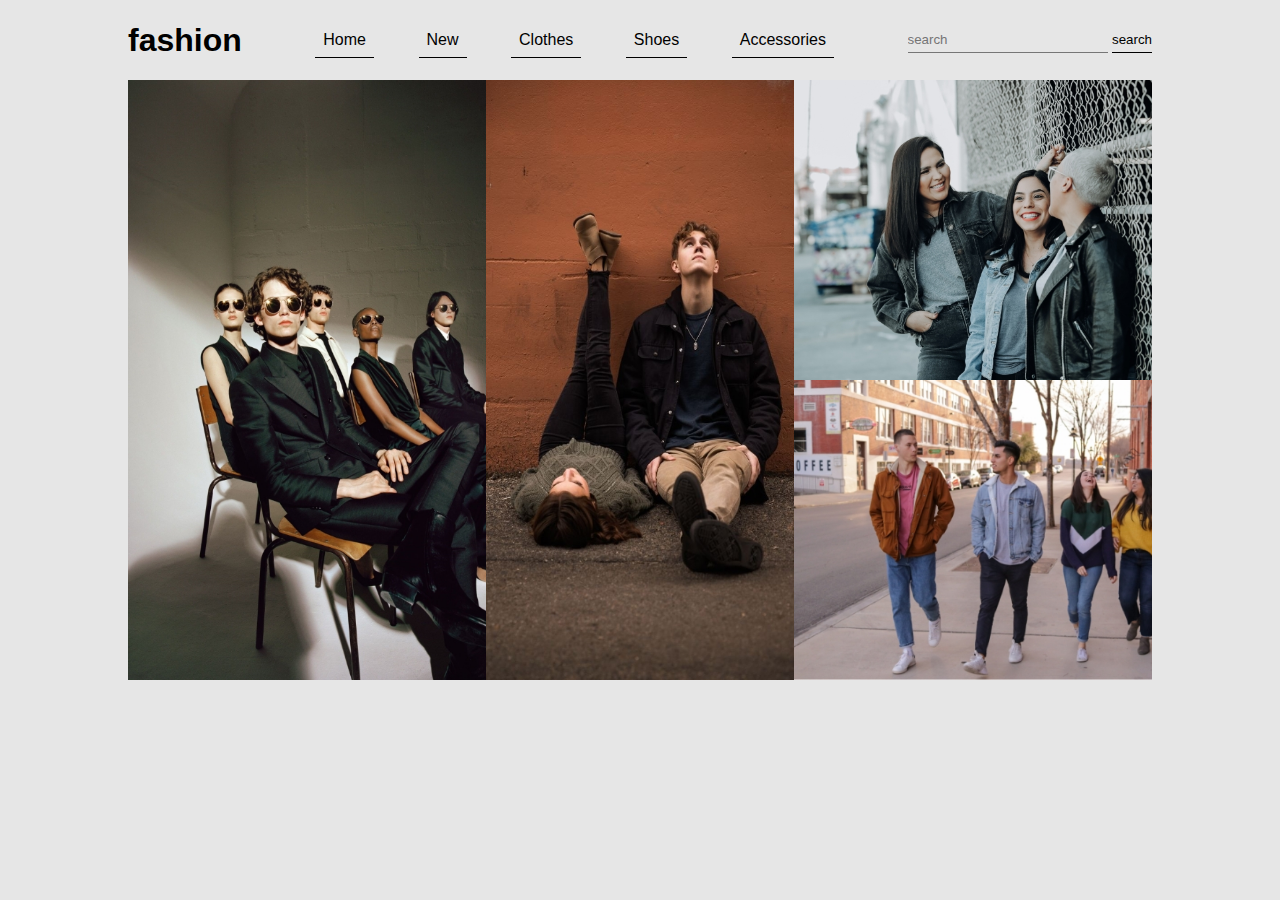
==== index.html @ 9113c132 "part-1" ====
<!DOCTYPE html>
<html lang="en">

<head>
    <meta charset="UTF-8">
    <meta http-equiv="X-UA-Compatible" content="IE=edge">
    <meta name="viewport" content="width=device-width, initial-scale=1.0">
    <title>fashion</title>
    <link rel="stylesheet" href="style.css">
</head>

<body>
    <div id=the-all-div>
        <!--nav-bar-->
        <nav>
            <div id="nav-div">
                <div id="logo">
                    <h1>fashion</h1>
                </div>
                <div class="menu">
                </div>
                <div id="search-bar">
                    <input type="text" name="search" value="" placeholder="search" />
                    <button type="button">search</button>
                </div>
                <div class="menu-btn">
                    <img src="icons/menu.svg">
                </div>
            </div>
        </nav>
        <!--part-1-->
        <div id="part-1">
            <div class="part1_img img1">
                <div class="txt">
                    Create your Individuality
                </div>
            </div>
            <div class="part1_img img2">
                <div class="txt">
                    New Arrivals
                </div>
            </div>
            <div id="third-div">
                <div class="part1_img img3">
                    <div class="txt">
                        Big Clearance
                    </div>
                </div>
                <div class="part1_img img4">
                    <div class="txt">
                        Be Unique
                    </div>
                </div>

            </div>
        </div>

    </div>
    <script type="text/javascript" src="app.js"></script>
</body>

</html>
---- style.css ----
*{
    margin: 0;
    padding: 0;
}
body {
    font-family: 'graphik regular',Arial, Helvetica, sans-serif;
    background-color: #E6E6E6;
}
/* nav-bar */
a {
    text-decoration: none;
}
nav {
    top: 0;
    width: 100%;
    height: 80px;
    display: flex;
    justify-content: center;
}
#nav-div{
    width: 80%;
    margin: 0 10%;
    height: 80px;
    display: flex;
    flex-direction: row;
    justify-content: space-between;
    align-items: center;
}
.menu {
    width: 55%;
    display: flex;
    flex-direction: row;
    justify-content: space-around;
}
.menu a {
    color: black;
    padding: 8px;
    border-style: none none solid none;
    border-width: 1px;
}
.menu a:hover {
    border-style: solid;
    border-radius: 5px;
}
#search-bar input {
    width: 200px;
    height: 25px;
    background-color:#E6E6E6 ;
    border-style: none none solid none;
    border-width: 1px;
}
#search-bar button {
    height: 25px;
    background-color: #E6E6E6;
    border-style: none none solid none;
    border-width: 1px;
}
.menu-btn img{
    width: 20px;
    height: 30px;
}
.menu-btn {
    display: none;
}
@media (max-width:768px) {
    body{
        overflow-x: hidden ;
    }
    .menu  {
        position: absolute;
        flex-direction: column;
        justify-content: space-around;
        align-items: center;
        height: 600px;
        width: 50%;
        top:80px;
        right: 0;
        background-color:#E6E6E6 ;
        transform: translateX(100%);
        transition: transform 0.5s ease-in;
    } 
    .menu-btn{
        display: flex;
        flex-direction: column;
        justify-content: flex-end;
    }
    .menu-active {
        transform: translateX(0%);
    }
    #logo{
        font-size: 13px;
    }
    #search-bar input  {
        width: 120px;
    }
    #search-bar button {
        width: 40px;
        font-size: 10px;
    }
}
/* part-1*/

#part-1{
    width: 80%;
    height: 600px;
    margin: 0 10%;
    display: grid;
    grid-template-columns: 35% 30% auto;
}
.part1_img {
    background-size: cover;
    color: black;
}
.txt{
    width: 80%;
    background-color: black;
    color: white;
    font-size: 40px;
    padding: 10%;
    opacity: 0;
}
.img-hover{
    opacity: 0.7;
}
#third-div {
    display: flex;
    flex-direction: column;
}
.img1 {
    background-image: url("images1/Handmade Sunglasses & Eyeglasses Collections - MYKITA®.jpg");
}
.img2 {
    background-image: url("images1/Couple Photography в 2020 г _ Парные портреты, Фотография пары, Фотосъемка.jpg");
}
.img3 {
    background-image: url("images1/joel-muniz-zqgJbYEQRJA-unsplash.jpg");
    height: 50%;
}
.img4 {
    background-image: url("images1/eliott-reyna-jCEpN62oWL4-unsplash.jpg");
    height: 50%;
}
@media (max-width:768px){
    #part-1{
        display: grid;
        grid-template-rows: 40% auto auto;
        grid-template-columns: 50% 50%;
    }
    #third-div{
        grid-column: 1/3;
        grid-row: 2/4;
    }
    .txt{
        font-size: 20px;
    }
}
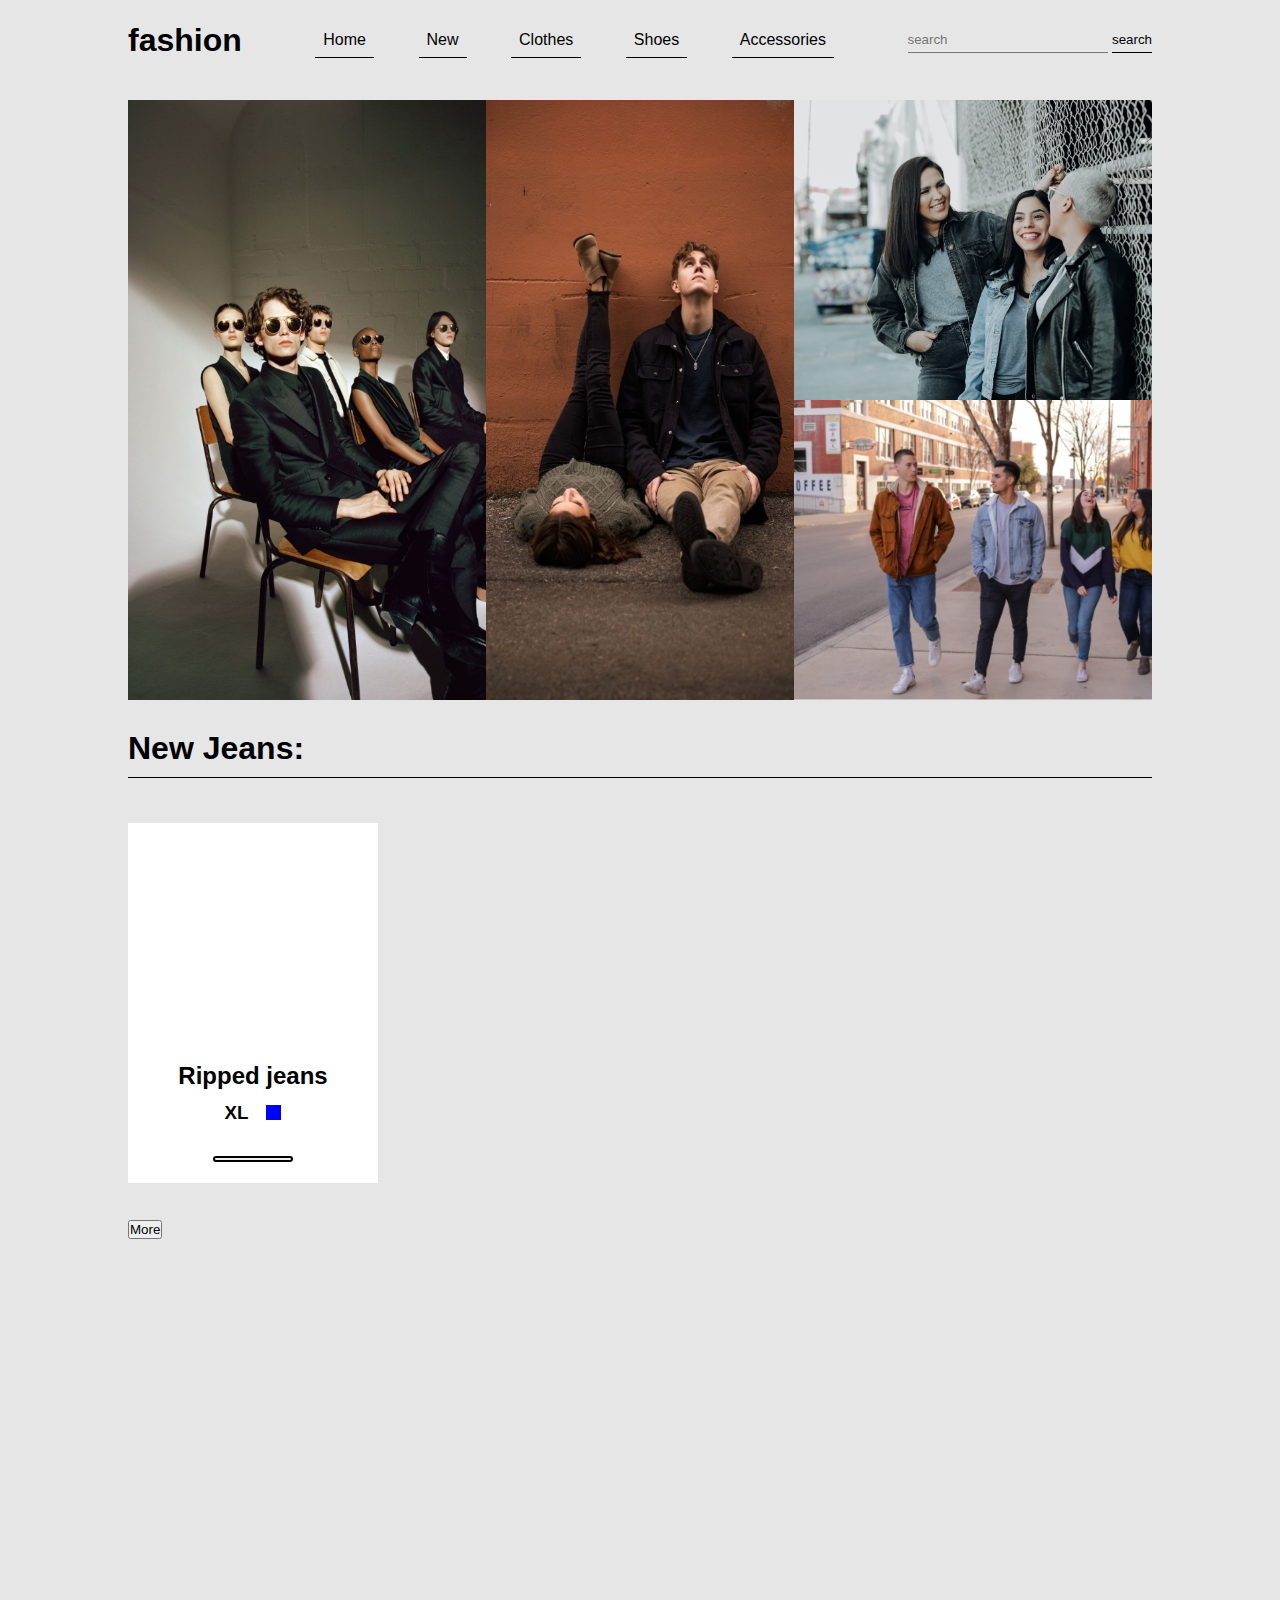
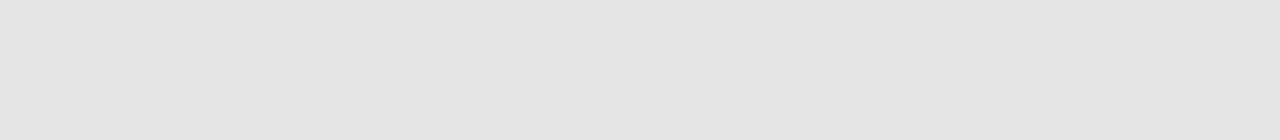
==== commit dd21cec3: "part-2" ====
--- a/index.html
+++ b/index.html
@@ -28,7 +28,9 @@
                 </div>
             </div>
         </nav>
+
         <!--part-1-->
+
         <div id="part-1">
             <div class="part1_img img1">
                 <div class="txt">
@@ -55,6 +57,28 @@
             </div>
         </div>
 
+        <!--part-2-->
+
+        <div id="part-2">
+            <div id="jeans">
+                <div class="txt-h">
+                    <h1>
+                        New Jeans:
+                    </h1>
+                </div>
+                <div id="jeans-div">
+                </div>
+
+            </div>
+            <div class="more">
+                <button type="button">More</button>
+            </div>
+        </div>
+
+    </div>
+
+    </div>
+
     </div>
     <script type="text/javascript" src="app.js"></script>
 </body>
--- a/style.css
+++ b/style.css
@@ -103,7 +103,7 @@
 #part-1{
     width: 80%;
     height: 600px;
-    margin: 0 10%;
+    margin: 20px 10%;
     display: grid;
     grid-template-columns: 35% 30% auto;
 }
@@ -153,4 +153,67 @@
     .txt{
         font-size: 20px;
     }
+}
+
+/* part-2*/
+
+#part-2{
+    width: 80%;
+    height: 1000px;
+    margin: 20px 10%;
+}
+#jeans {
+    width: 100%;
+    height: 50%;
+}
+#jeans-div {
+    height: 90%;
+    display: flex;
+    flex-direction: row;
+    flex-wrap: wrap;
+    justify-content: space-between;
+    align-items: center;
+}
+.txt-h{
+    padding: 10px 0;
+    border-style: none none solid none;
+    border-width: 1px;
+}
+.artc{
+    width: 250px;
+    height: 80%;
+    background-color: white;
+}
+.artc-img {
+    height: 65%;
+    width: 100%;
+    background-image: url("https://mdbootstrap.com/img/Photos/Horizontal/E-commerce/Vertical/11.jpg");
+    background-size: cover;
+}
+.artc-txt {
+    height: 35%;
+    display: flex;
+    flex-direction: column;
+    align-items: center;
+}
+.artc-txt div {
+    margin: 5px 0;
+} 
+.col-siz {
+    width: 30%;
+    display: flex;
+    flex-direction: row;
+    align-items: center;
+    justify-content: space-around;
+}
+.color {
+    width: 15px;
+    height: 15px;
+    background-color: blue;
+}
+.artc-btn button {
+    padding: 1px;
+    width: 80px;
+    border-style: solid;
+    border-radius: 5px;
 }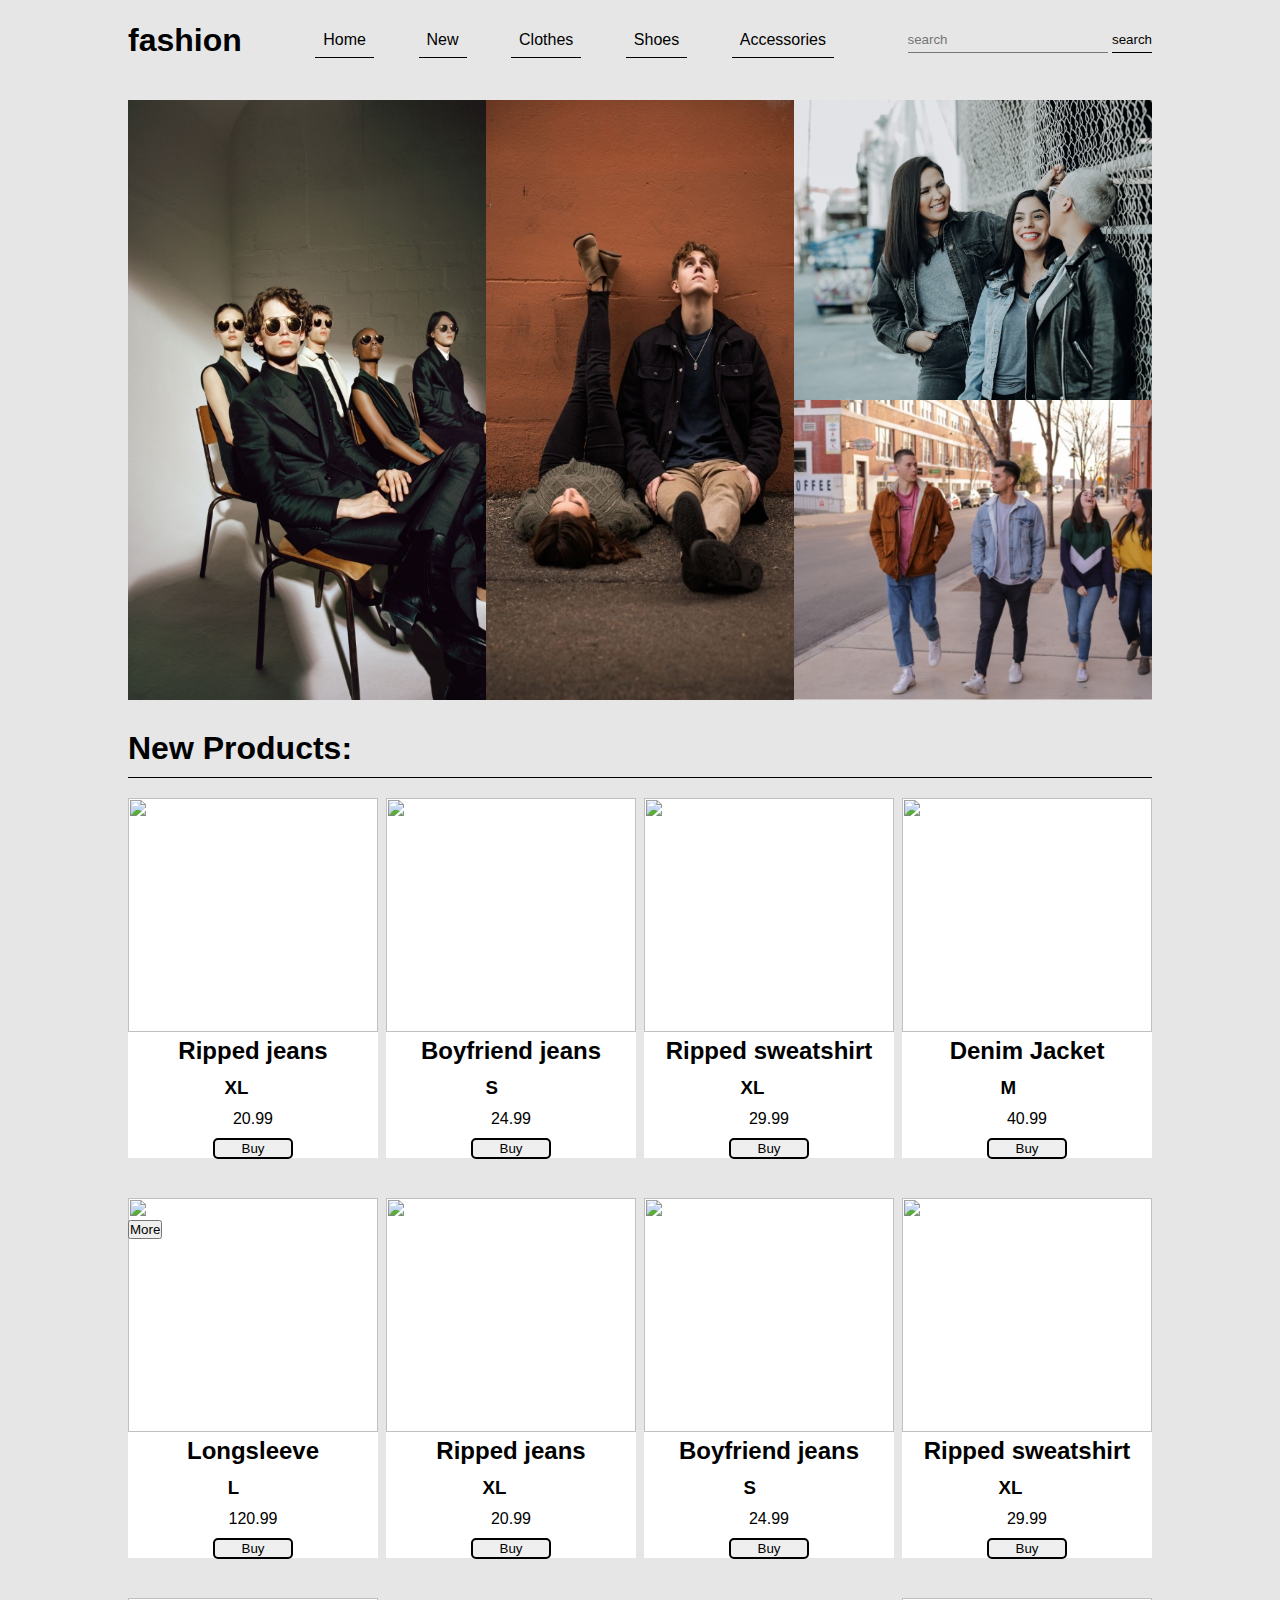
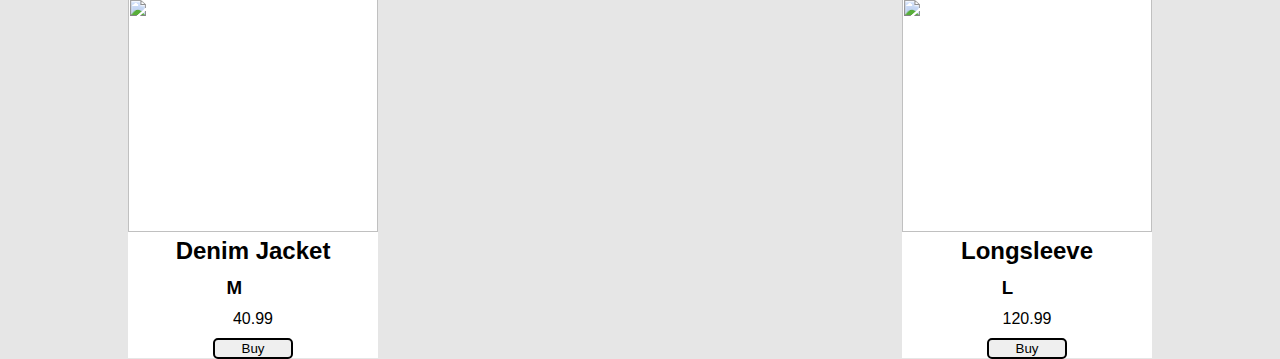
==== commit 4a2aca5b: "part-2" ====
--- a/index.html
+++ b/index.html
@@ -63,7 +63,7 @@
             <div id="jeans">
                 <div class="txt-h">
                     <h1>
-                        New Jeans:
+                        New Products:
                     </h1>
                 </div>
                 <div id="jeans-div">
--- a/style.css
+++ b/style.css
@@ -183,6 +183,7 @@
     width: 250px;
     height: 80%;
     background-color: white;
+    margin: 20px 0;
 }
 .artc-img {
     height: 65%;
@@ -209,11 +210,14 @@
 .color {
     width: 15px;
     height: 15px;
-    background-color: blue;
 }
 .artc-btn button {
     padding: 1px;
     width: 80px;
     border-style: solid;
     border-radius: 5px;
+}
+.img-part2 {
+    width: 100%;
+    height: 100%;
 }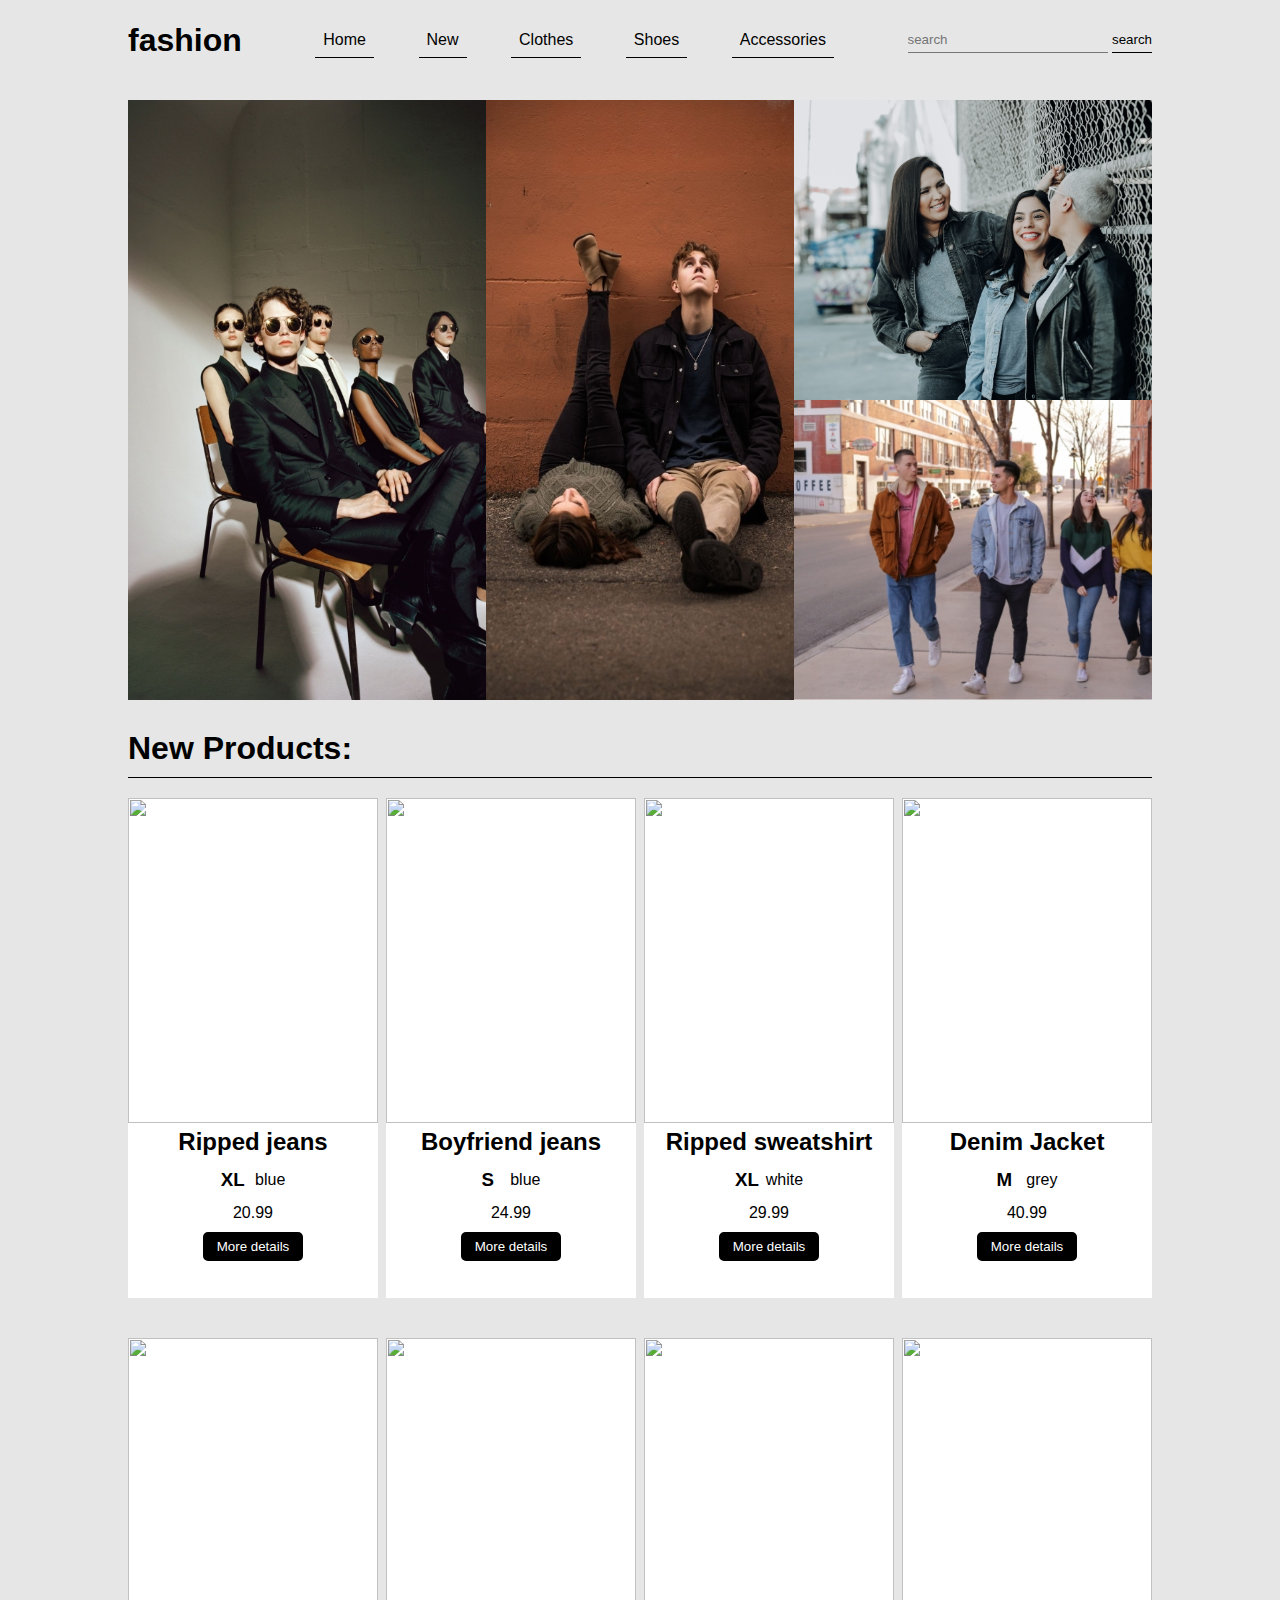
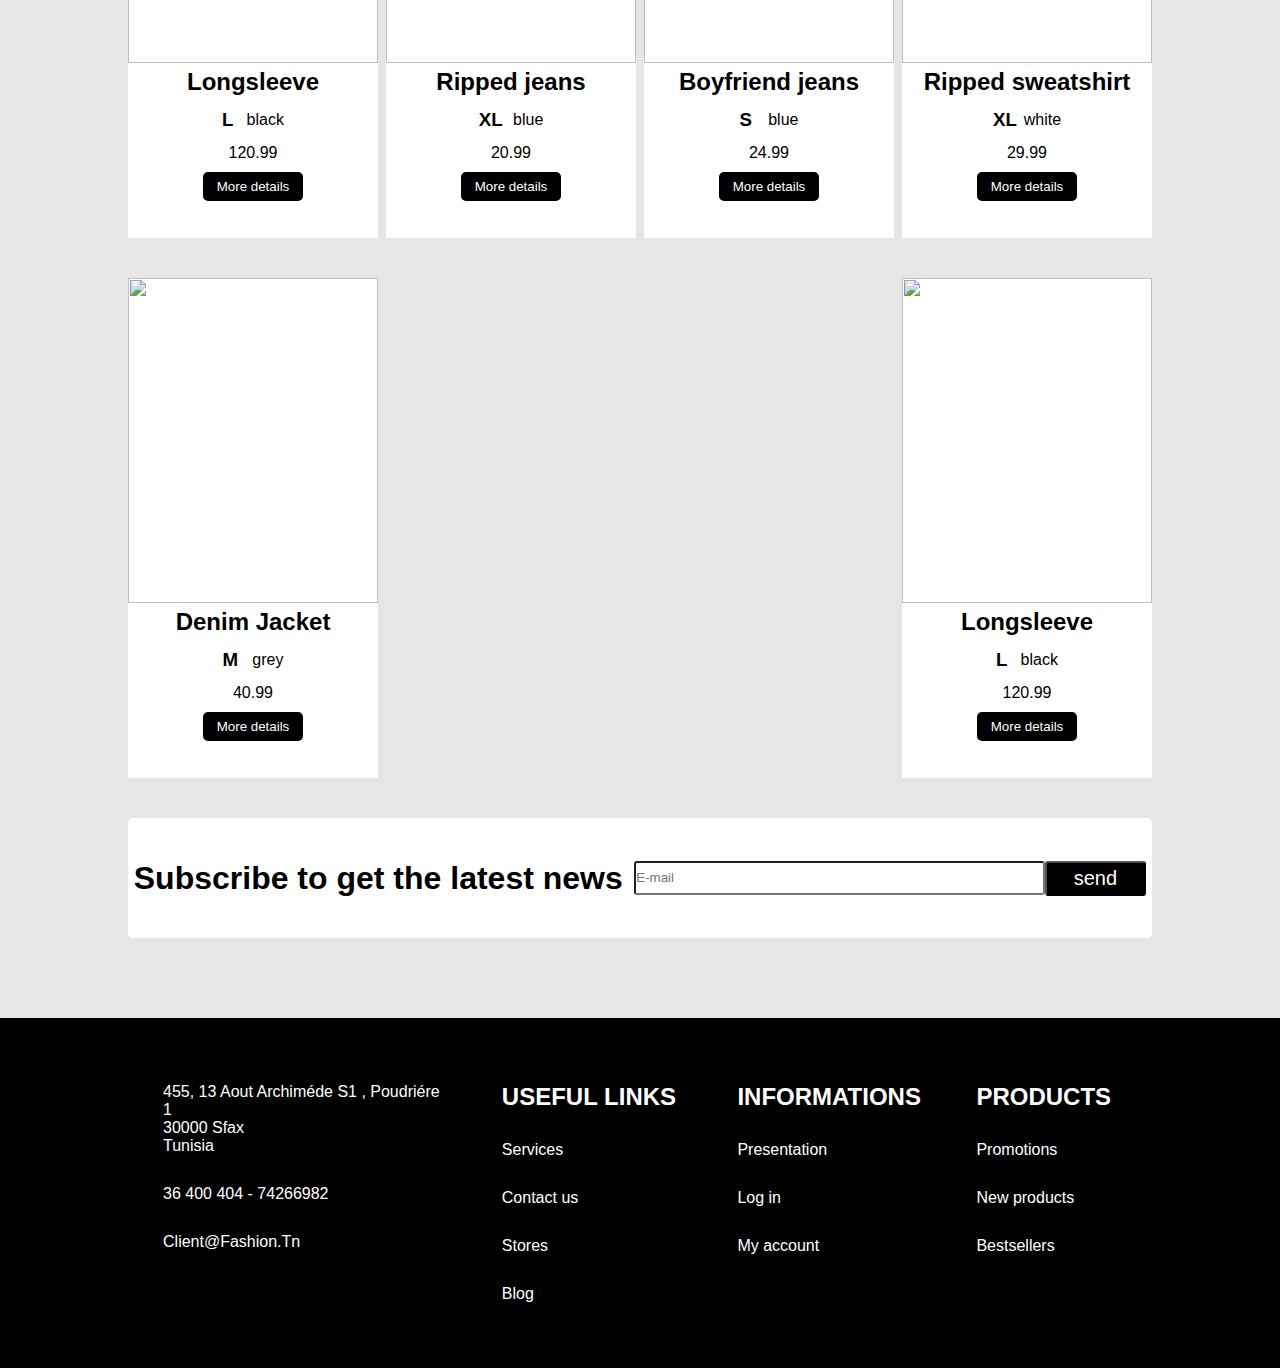
==== commit 165c6833: "part-3,part-4,part-5" ====
--- a/index.html
+++ b/index.html
@@ -60,18 +60,72 @@
         <!--part-2-->
 
         <div id="part-2">
-            <div id="jeans">
+            <div id="prod">
                 <div class="txt-h">
                     <h1>
                         New Products:
                     </h1>
                 </div>
-                <div id="jeans-div">
+                <div id="prod-div">
                 </div>
+            </div>
+        </div>
 
+        <!--part-3-->
+
+        <div id="part-3">
+            <div class="sub-txt">
+                <h1>Subscribe to get the latest news</h1>
             </div>
-            <div class="more">
-                <button type="button">More</button>
+            <div class="sub">
+                <input type="text" name="E-mail" value="" placeholder="E-mail" />
+                <button type="button">send</button>
+            </div>
+        </div>
+        <div id="part-4">
+            <div>
+                <div>
+                    <ul>
+                        <li>
+                            <p>455, 13 Aout Archiméde S1 , Poudriére 1</p>
+                            <p>30000 Sfax</p>
+                            <p>Tunisia</p>
+                        </li>
+                        <li>36 400 404 - 74266982</li>
+                        <li>Client@Fashion.Tn</li>
+                    </ul>
+                </div>
+                <div>
+                    <ul>
+                        <li>
+                            <h2>USEFUL LINKS</h2>
+                        </li>
+                        <li>Services</li>
+                        <li>Contact us</li>
+                        <li>Stores</li>
+                        <li>Blog</li>
+                    </ul>
+                </div>
+                <div>
+                    <ul>
+                        <li>
+                            <h2>INFORMATIONS</h2>
+                        </li>
+                        <li>Presentation</li>
+                        <li>Log in</li>
+                        <li>My account</li>
+                    </ul>
+                </div>
+                <div>
+                    <ul>
+                        <li>
+                            <h2>PRODUCTS</h2>
+                        </li>
+                        <li>Promotions</li>
+                        <li>New products</li>
+                        <li>Bestsellers</li>
+                    </ul>
+                </div>
             </div>
         </div>
 
--- a/style.css
+++ b/style.css
@@ -159,14 +159,13 @@
 
 #part-2{
     width: 80%;
-    height: 1000px;
     margin: 20px 10%;
 }
-#jeans {
+#prod {
     width: 100%;
     height: 50%;
 }
-#jeans-div {
+#prod-div {
     height: 90%;
     display: flex;
     flex-direction: row;
@@ -181,7 +180,7 @@
 }
 .artc{
     width: 250px;
-    height: 80%;
+    height: 500px;
     background-color: white;
     margin: 20px 0;
 }
@@ -207,17 +206,97 @@
     align-items: center;
     justify-content: space-around;
 }
-.color {
-    width: 15px;
-    height: 15px;
-}
 .artc-btn button {
-    padding: 1px;
-    width: 80px;
+    padding: 5px;
+    width: 100px;
     border-style: solid;
     border-radius: 5px;
+    border-color: black;
+    color: white;
+    background-color: black;
 }
 .img-part2 {
     width: 100%;
     height: 100%;
+}
+@media (max-width:768px){
+    .artc {
+        width: 100%;
+    }
+}
+
+/* part-3*/
+
+#part-3 {
+    display: flex;
+    justify-content: space-around;
+    align-items: center;
+    flex-wrap: wrap;
+    width: 80%;
+    margin: 0 10%;
+    background-color: white;
+    height: 120px;
+    border-radius: 5px;
+}
+.sub {
+    width: 50%;
+    display: flex;
+    justify-content: space-between;
+}
+.sub input {
+    width: 80%;
+    height: 30px;
+    border-radius: 3px;
+}
+.sub button {
+    width: 20%;
+    height: 35px;
+    color: white;
+    background-color: black;
+    border-radius: 3px;
+    border-color: black;
+    font-size: 20px;
+}
+@media (max-width:768px){
+    .sub-txt {
+        font-size: 13px;
+    }
+    .sub {
+            width: 100%;
+        }
+    
+}
+
+/* part-4*/
+
+#part-4 {
+    background-color: black;
+    width: 100%;
+    height: 350px;
+    margin-top: 80px;
+    color: white;
+    display: flex;
+    align-items: center;
+}
+#part-4 div {
+    width: 80%;
+    margin: 0 10%;
+    display: grid;
+    grid-template-columns: auto auto auto auto;
+}
+#part-4 ul {
+    list-style: none;
+}
+#part-4 ul li {
+    margin: 30px 0;
+}
+@media (max-width:768px){
+    #part-4{
+        height: 100%;
+    }
+    #part-4 div {
+        grid-template-columns: auto;
+        grid-template-rows: auto auto auto auto;
+    }
+    
 }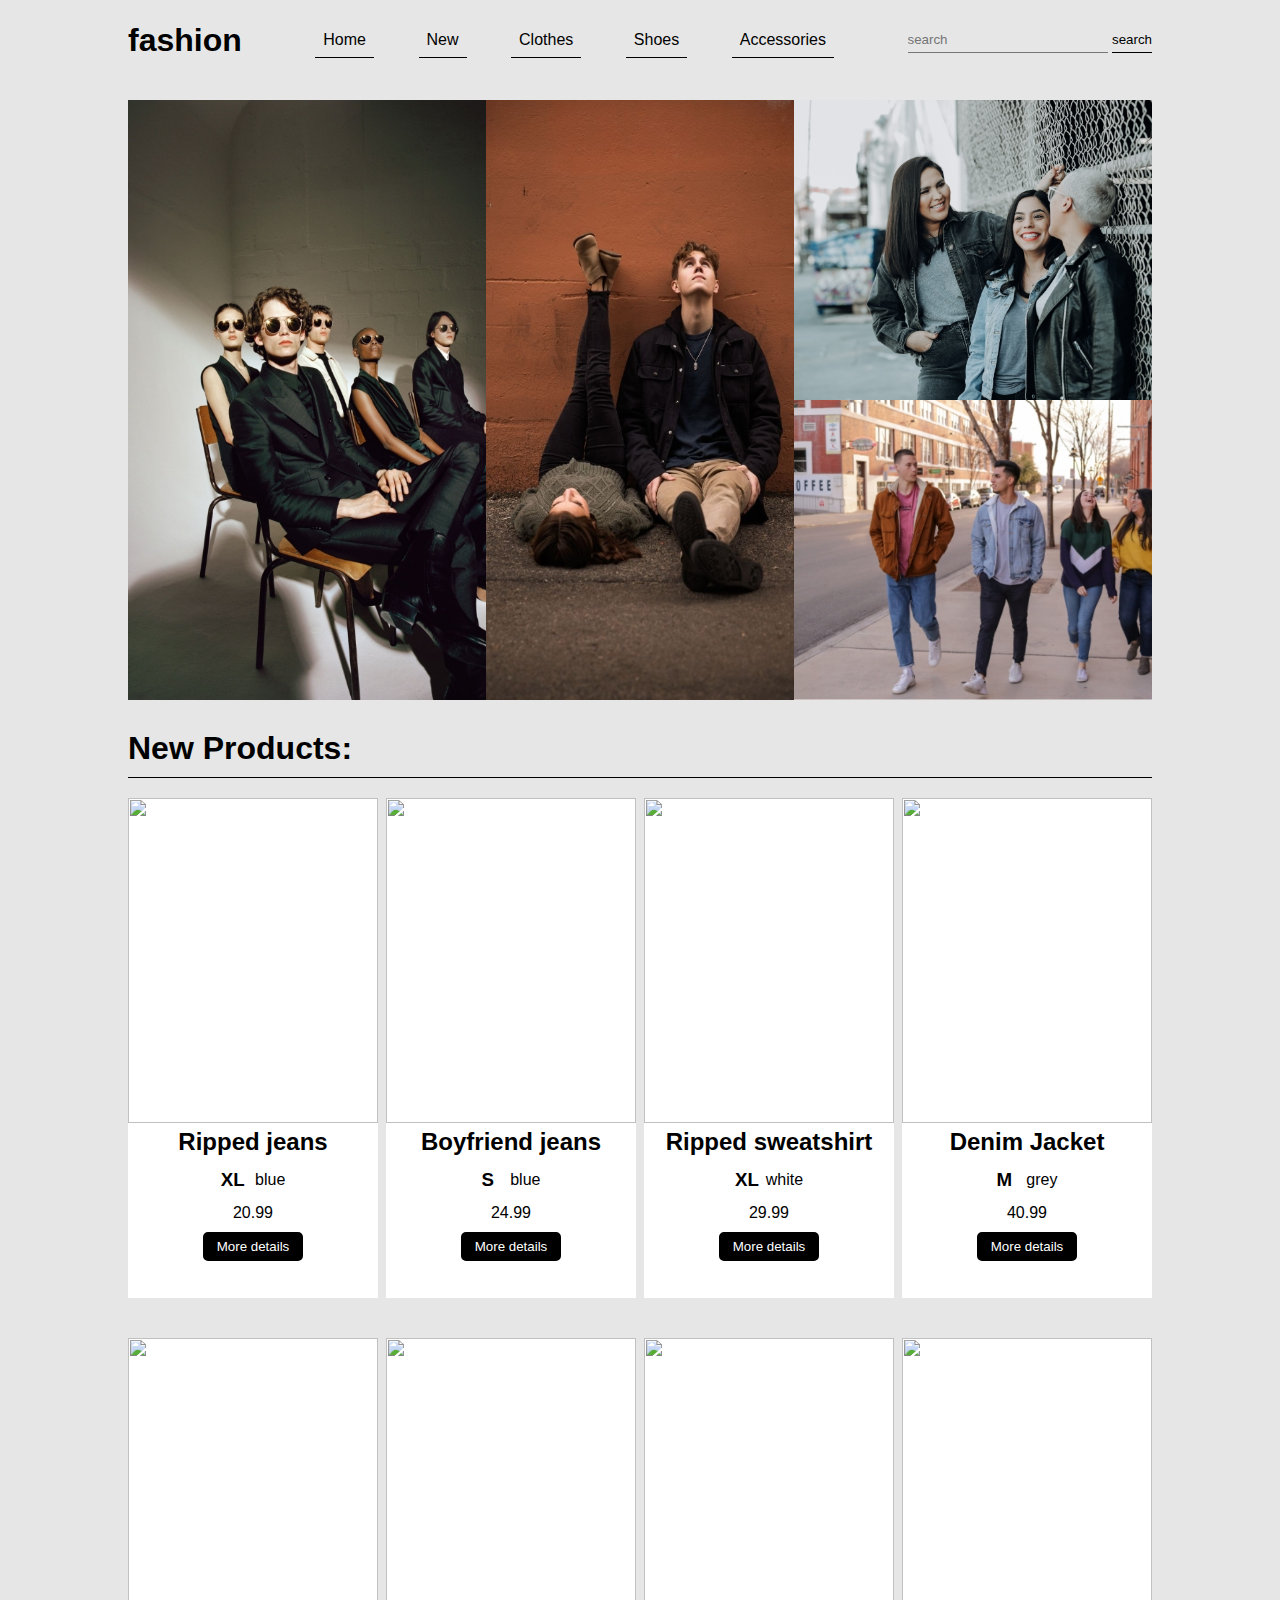
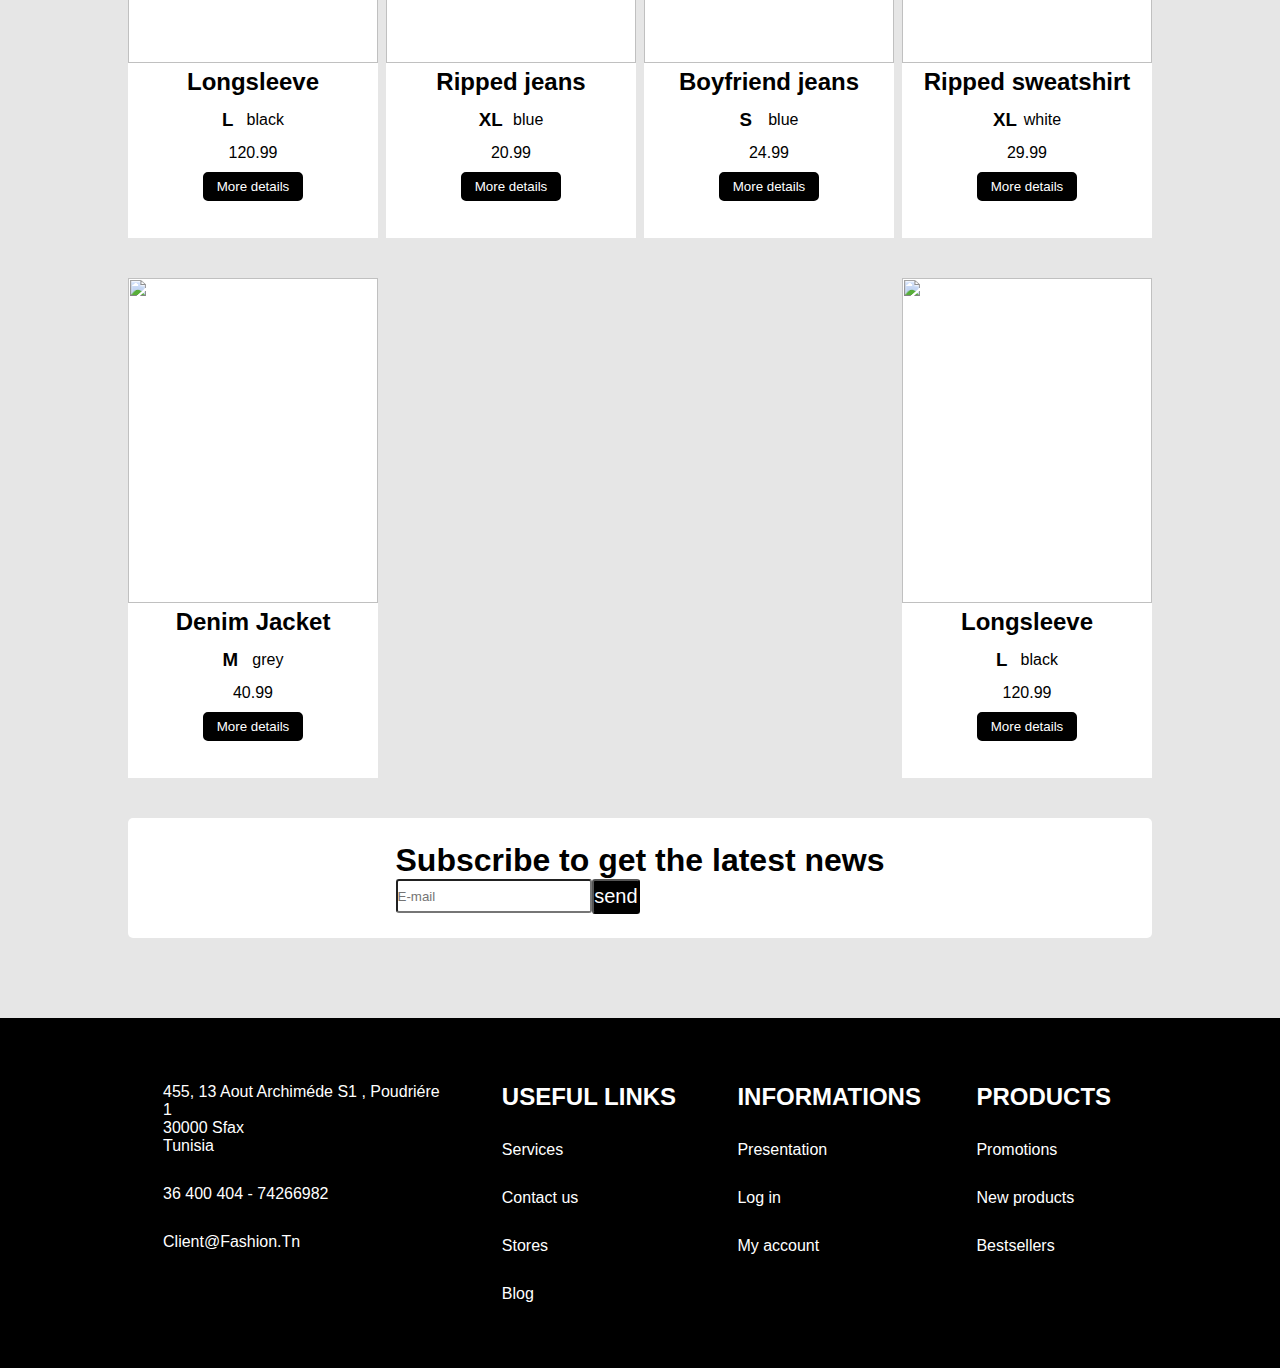
==== commit 028f5a7b: "part-3,part-4" ====
--- a/index.html
+++ b/index.html
@@ -74,12 +74,14 @@
         <!--part-3-->
 
         <div id="part-3">
-            <div class="sub-txt">
-                <h1>Subscribe to get the latest news</h1>
-            </div>
-            <div class="sub">
-                <input type="text" name="E-mail" value="" placeholder="E-mail" />
-                <button type="button">send</button>
+            <div>
+                <div class="sub-txt">
+                    <h1>Subscribe to get the latest news</h1>
+                </div>
+                <div class="sub">
+                    <input type="text" name="E-mail" value="" placeholder="E-mail" />
+                    <button type="button">send</button>
+                </div>
             </div>
         </div>
         <div id="part-4">
--- a/style.css
+++ b/style.css
@@ -259,12 +259,17 @@
 }
 @media (max-width:768px){
     .sub-txt {
-        font-size: 13px;
+        font-size: 10px;
     }
     .sub {
             width: 100%;
         }
-    
+    #part-3 div{
+            margin: 5px ;
+        }
+    .sub button {
+        font-size: 15px;
+    }
 }
 
 /* part-4*/
@@ -298,5 +303,8 @@
         grid-template-columns: auto;
         grid-template-rows: auto auto auto auto;
     }
+    #part-4 ul li {
+        margin: 15px 0;
+    }
     
 }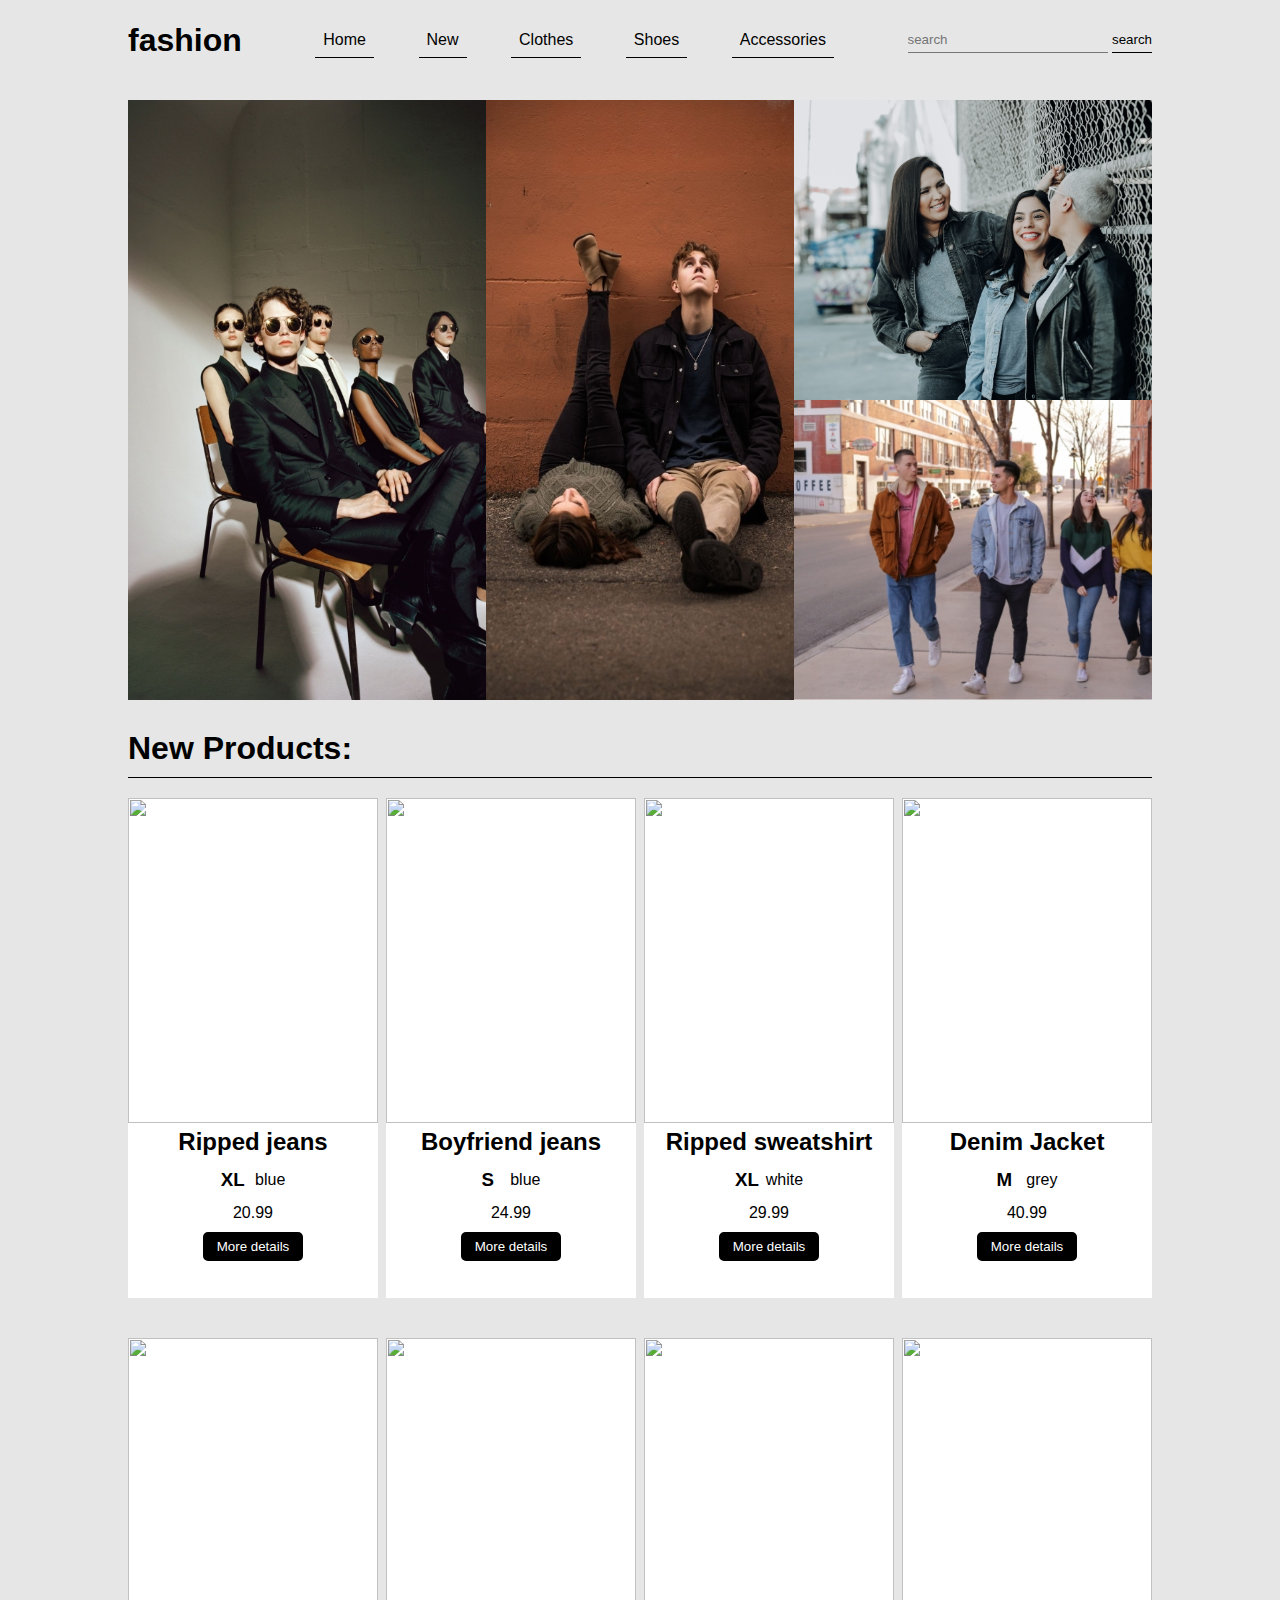
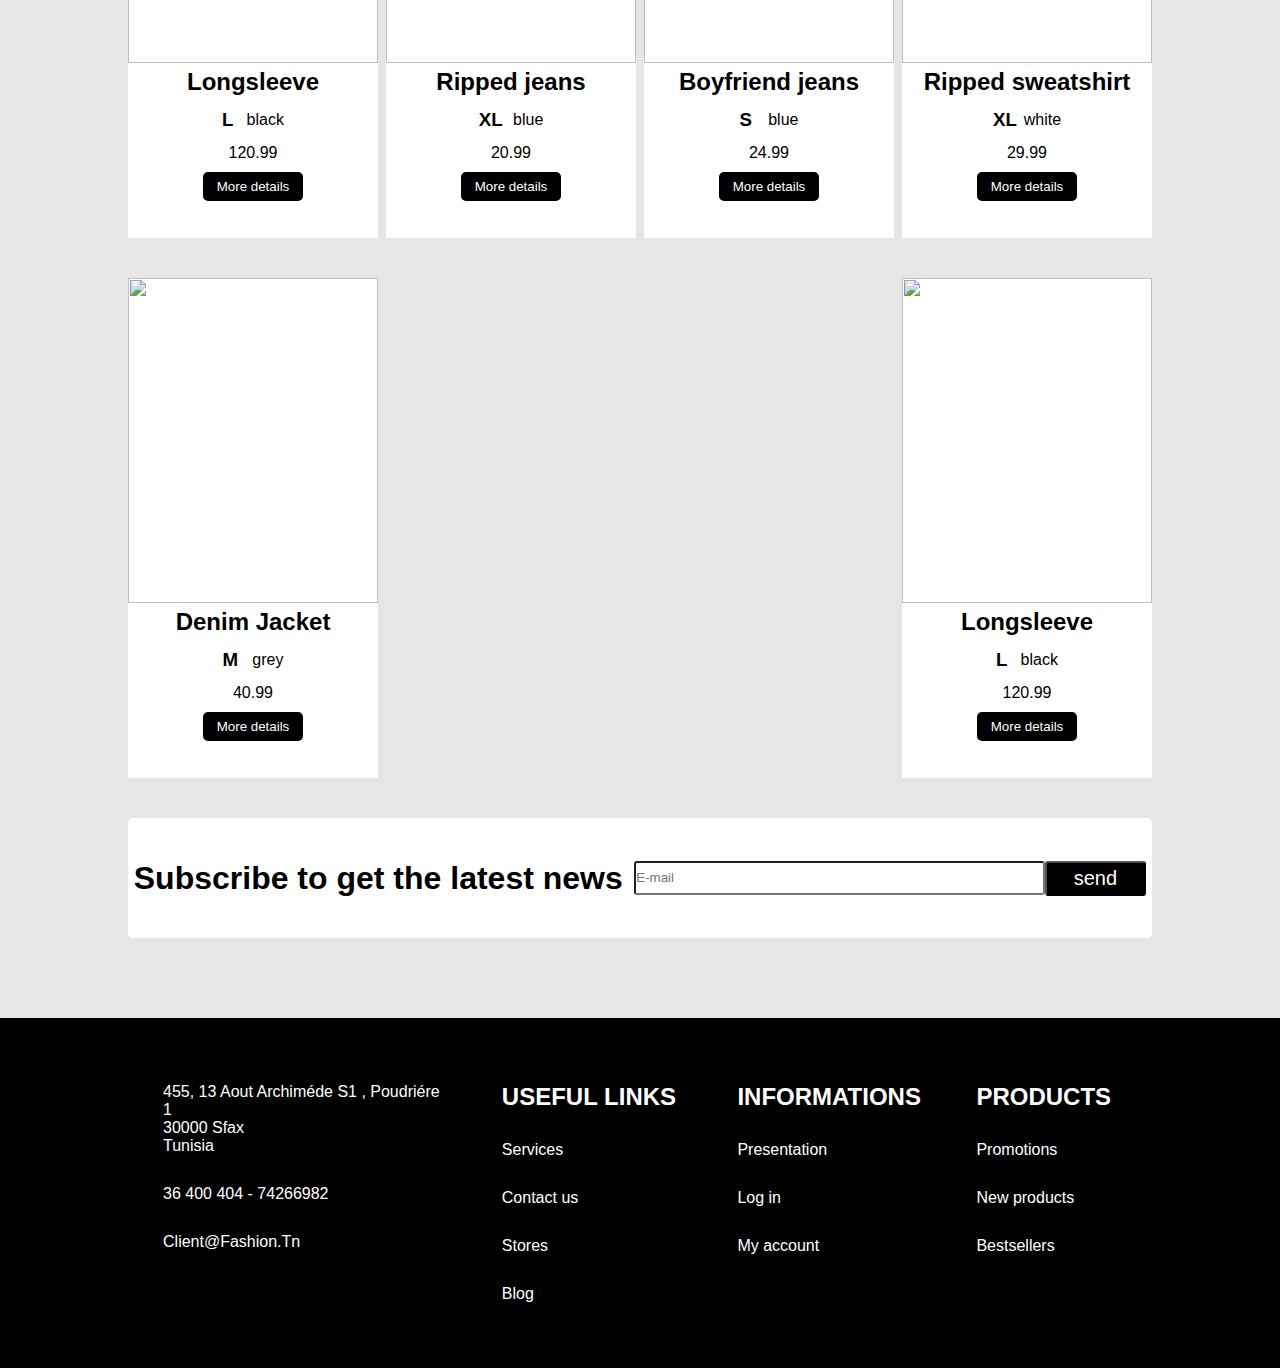
==== commit 02a7f85d: "part-3" ====
--- a/index.html
+++ b/index.html
@@ -74,14 +74,12 @@
         <!--part-3-->
 
         <div id="part-3">
-            <div>
-                <div class="sub-txt">
-                    <h1>Subscribe to get the latest news</h1>
-                </div>
-                <div class="sub">
-                    <input type="text" name="E-mail" value="" placeholder="E-mail" />
-                    <button type="button">send</button>
-                </div>
+            <div class="sub-txt">
+                <h1>Subscribe to get the latest news</h1>
+            </div>
+            <div class="sub">
+                <input type="text" name="E-mail" value="" placeholder="E-mail" />
+                <button type="button">send</button>
             </div>
         </div>
         <div id="part-4">
--- a/style.css
+++ b/style.css
@@ -264,9 +264,9 @@
     .sub {
             width: 100%;
         }
-    #part-3 div{
-            margin: 5px ;
-        }
+    #part-3 div {
+        margin: 5px;
+    }
     .sub button {
         font-size: 15px;
     }
@@ -306,5 +306,4 @@
     #part-4 ul li {
         margin: 15px 0;
     }
-    
 }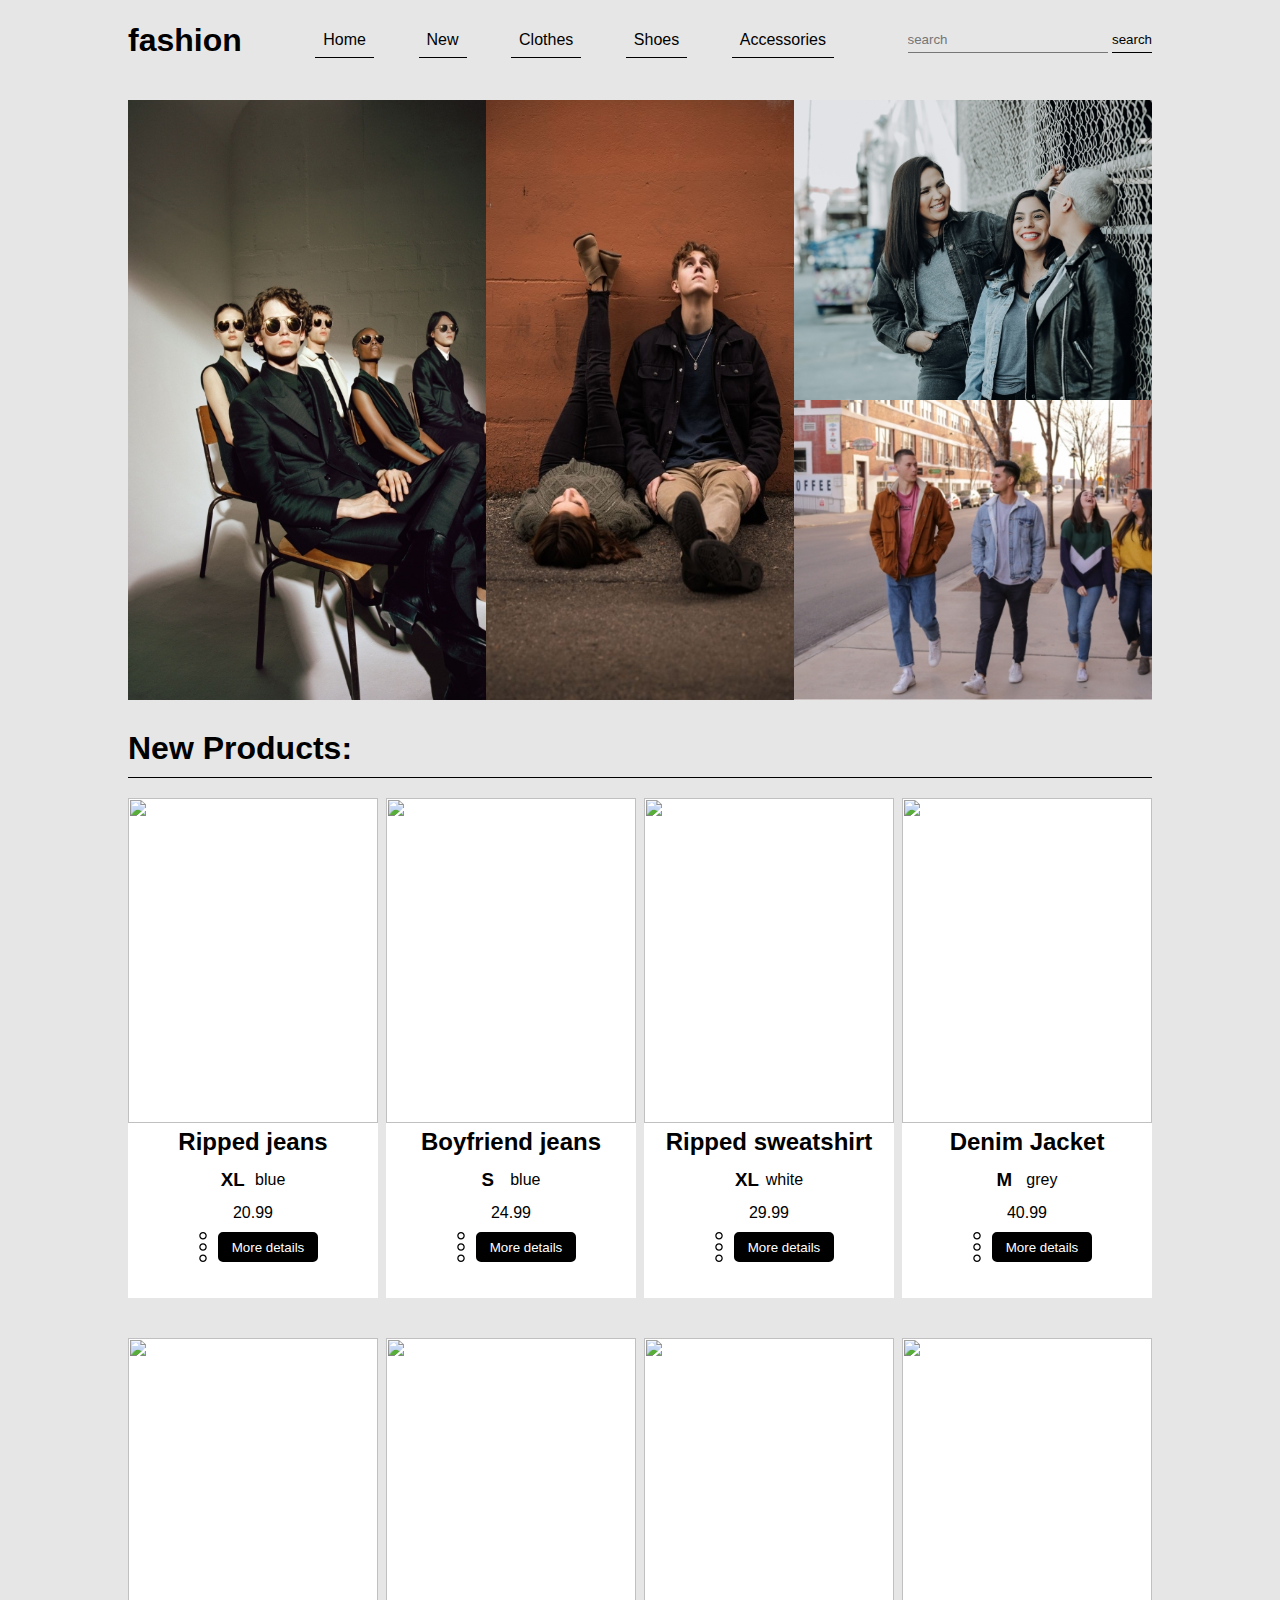
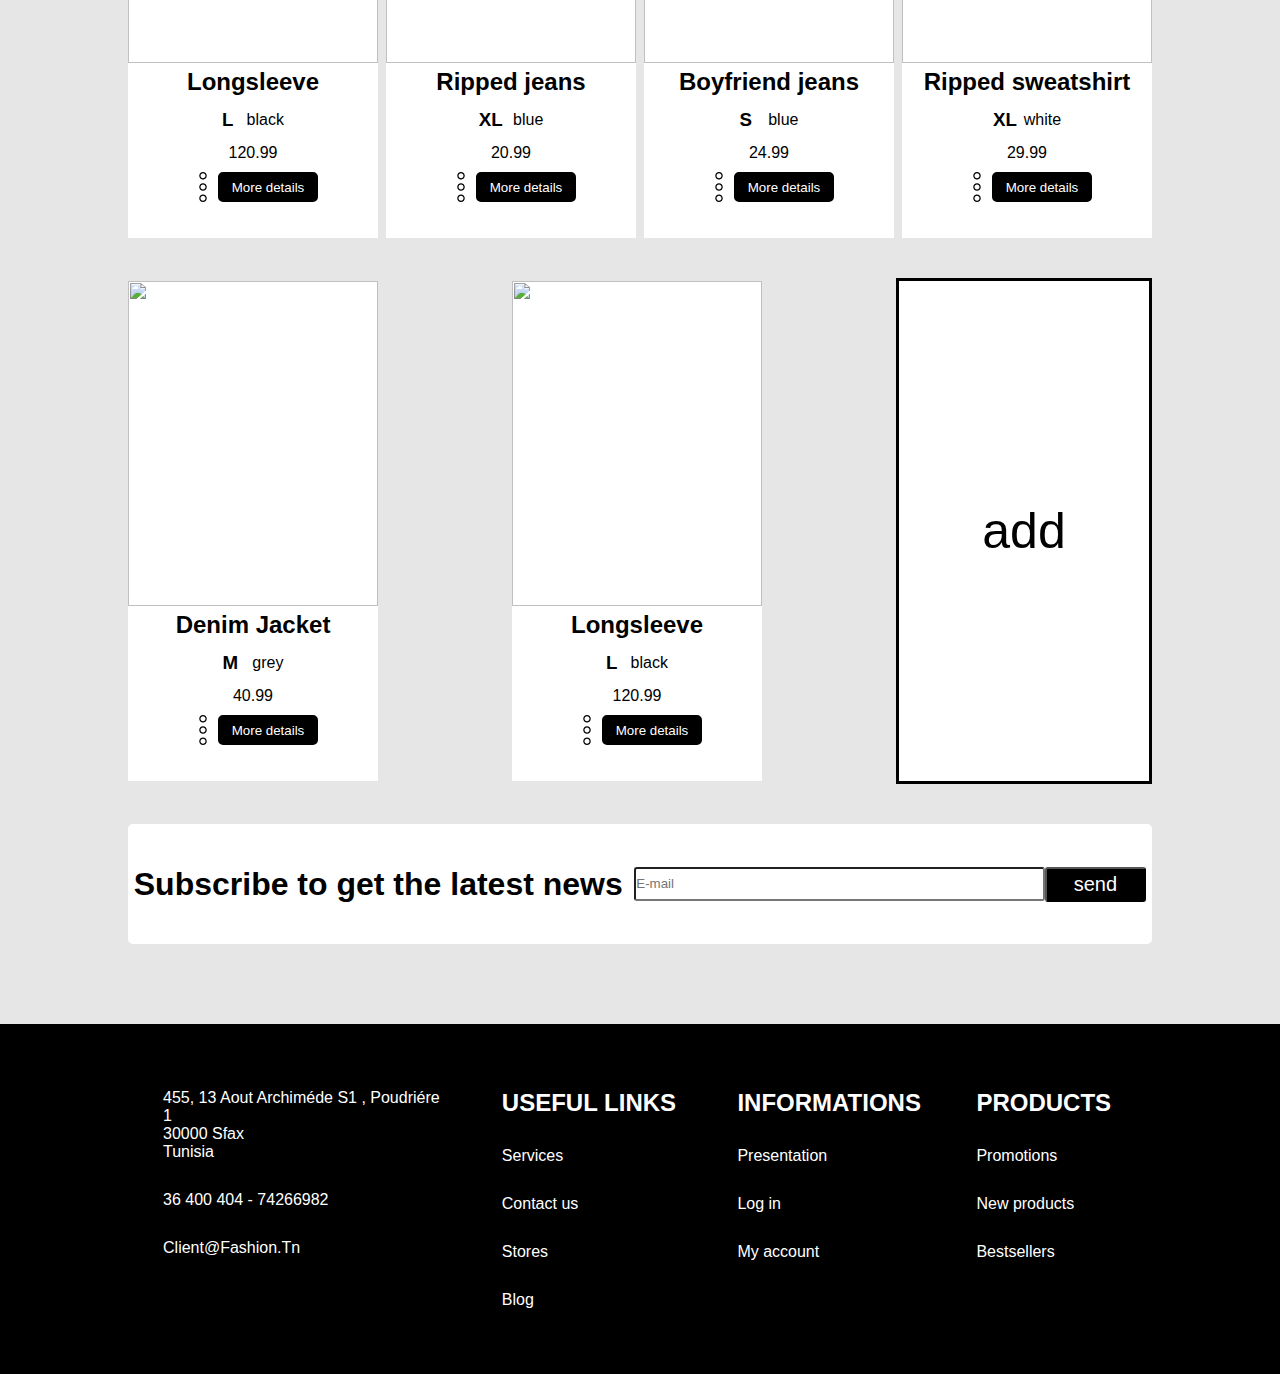
==== commit b7ed29fd: "add-btn" ====
--- a/index.html
+++ b/index.html
@@ -71,6 +71,93 @@
             </div>
         </div>
 
+        <!-- form -->
+
+        <div class="bg-modal">
+            <div class="modal-contents">
+
+                <div class="close">+</div>
+                <div id="form-part">
+                    <div class="form-div">
+                        <div>
+                            <h1><b>Add another item:</b></h1>
+                        </div>
+                        <div class="form-margin">
+                            <form name="myForm">
+                                <div class="name-category form-display">
+                                    <div class="name-div input-display">
+                                        <label for="fname">
+                                            <h2>Name:</h2>
+                                        </label>
+                                        <input type="text" id="fname" name="fname" class="text-input">
+                                    </div>
+                                    <div class="category-div input-display">
+                                        <label for="category">
+                                            <h2>Category:</h2>
+                                        </label>
+                                        <select id="category" name="category" class="select-input">
+                                            <option value="jeans">jeans</option>
+                                            <option value="shirts">shirts</option>
+                                            <option value="jackets">jackets</option>
+                                            <option value="Sweaters">Sweaters</option>
+                                            <option value="coats">coats</option>
+                                            <option value="Trousers">Trousers</option>
+                                        </select>
+                                    </div>
+                                </div>
+                                <div class="size-color form-display">
+                                    <div class="size-div input-display">
+                                        <label for="size">
+                                            <h2>Size:</h2>
+                                        </label>
+                                        <select id="Size" name="Size" class="select-input">
+                                            <option value="S">S</option>
+                                            <option value="XS">XS</option>
+                                            <option value="jackets">M</option>
+                                            <option value="L">L</option>
+                                            <option value="XL">XL</option>
+                                            <option value="XXL">XXL</option>
+                                        </select>
+                                    </div>
+                                    <div class="color-div input-display">
+                                        <label for="color">
+                                            <h2>color:</h2>
+                                        </label>
+                                        <select id="color" name="color" class="select-input">
+                                            <option value="blue">blue</option>
+                                            <option value="white">white</option>
+                                            <option value="grey">grey</option>
+                                            <option value="black">black</option>
+                                            <option value="red">red</option>
+                                            <option value="green">green</option>
+                                        </select>
+                                    </div>
+                                </div>
+                                <div class="price form-display">
+                                    <div class="price-div input-display">
+                                        <label for="fprice">
+                                            <h2>price:</h2>
+                                        </label>
+                                        <input type="text" id="fprice" name="fprice" class="text-input">
+                                    </div>
+                                </div>
+                                <div class="image form-display">
+                                    <div class="image-div input-display">
+                                        <label for="fimage">
+                                            <h2>image url:</h2>
+                                        </label>
+                                        <input type="text" id="fimage" name="fimage" class="text-input">
+                                    </div>
+                                </div>
+                                <input type="button" value="add" class="add-input" onclick="addItem()">
+                            </form>
+                        </div>
+                    </div>
+                </div>
+
+            </div>
+        </div>
+
         <!--part-3-->
 
         <div id="part-3">
@@ -131,9 +218,7 @@
 
     </div>
 
-    </div>
-
-    </div>
+
     <script type="text/javascript" src="app.js"></script>
 </body>
 
--- a/style.css
+++ b/style.css
@@ -187,7 +187,6 @@
 .artc-img {
     height: 65%;
     width: 100%;
-    background-image: url("https://mdbootstrap.com/img/Photos/Horizontal/E-commerce/Vertical/11.jpg");
     background-size: cover;
 }
 .artc-txt {
@@ -206,18 +205,64 @@
     align-items: center;
     justify-content: space-around;
 }
+.artc-btn{
+    display: flex;
+    flex-direction: row;
+}
 .artc-btn button {
     padding: 5px;
     width: 100px;
+    height: 30px;
     border-style: solid;
     border-radius: 5px;
     border-color: black;
     color: white;
     background-color: black;
 }
+.three-dots-icon{
+    width: 30px;
+    height: 30px;
+    cursor: pointer;
+}
+.edit-menu {
+    width: 80px;
+    height: 80px;
+    background-color: #E6E6E6 ;
+    display: flex;
+    flex-direction: column;
+    display: none;
+}
+.edit-menu div{
+    border-bottom-style:solid ;
+    border-color: black;
+    border-width: 1px;
+}
+.edit-active {
+    display: block;
+}
+.add-btn,.add-btn:visited {
+    width: 250px;
+    height: 500px;
+    background-color: white;
+    margin: 20px 0;
+    display: flex;
+    justify-content: center;
+    align-items: center;
+    font-size: 50px;
+    border-style: solid;
+    border-color: black;
+    cursor: pointer;
+}
+.add-btn:hover {
+    background-color: black;
+    color: white;
+}
 .img-part2 {
     width: 100%;
     height: 100%;
+}
+.delete-btn {
+    cursor: pointer;
 }
 @media (max-width:768px){
     .artc {
@@ -306,4 +351,110 @@
     #part-4 ul li {
         margin: 15px 0;
     }
+}
+
+/*form*/
+
+#form-part {
+    width: 100%;
+    height: 400px;
+}
+.form-div {
+    width: 90%;
+    margin: 5% 5%;
+}
+.form-margin{
+    margin: 40px 0;
+    height: 90%;
+}
+.form-display{
+    display: flex;
+    flex-direction: row;
+    justify-content: space-between;
+    flex-wrap: wrap;
+    margin: 2% 0;
+}
+.name-category div,.size-color div,.price div,.image div {
+    width: 50%;
+    display: flex;
+    justify-content: flex-start;
+    flex-wrap: wrap;
+}
+label {
+    margin-right: 10%;
+}
+.text-input{
+    width: 200px;
+}
+.select-input{
+    width: 100px;
+}
+form {
+    font-display: flex;
+    flex-direction: column;
+    justify-content: space-between;
+}
+@media (max-width:768px) {
+    .name-category div,.size-color div {
+        width: 100%;
+        margin: 20px 0;
+    } 
+    #form-part {
+        height: 700px;
+        font-size: 13px;
+    }
+    .text-input{
+        width: 150px;
+    }
+    .select-input{
+        width: 70px;
+    }
+}
+.add-input {
+    width: 100px;
+    height: 30px;
+    font-size: 20px;
+}
+.add-input:hover {
+    background-color: black;
+    color: white;
+    border-color: black;
+    cursor: pointer;
+}
+
+/*popup*/
+
+.bg-modal {
+	background-color: rgba(0, 0, 0, 0.8);
+	width: 100%;
+	height: 100%;
+	position: fixed;
+	top: 0;
+	display: none;
+	justify-content: center;
+	align-items: center;
+}
+
+.modal-contents {
+	height: 400px;
+	width: 80%;
+	background-color: #E6E6E6;
+	position: fixed;
+	border-radius: 4px;
+}
+
+.close {
+	position: absolute;
+	top: 0;
+	right: 10px;
+	font-size: 42px;
+	color: #333;
+	transform: rotate(45deg);
+	cursor: pointer;
+}
+@media (max-width:768px){
+    .modal-contents {
+        height: 600px;
+        width: 100%;
+    }
 }